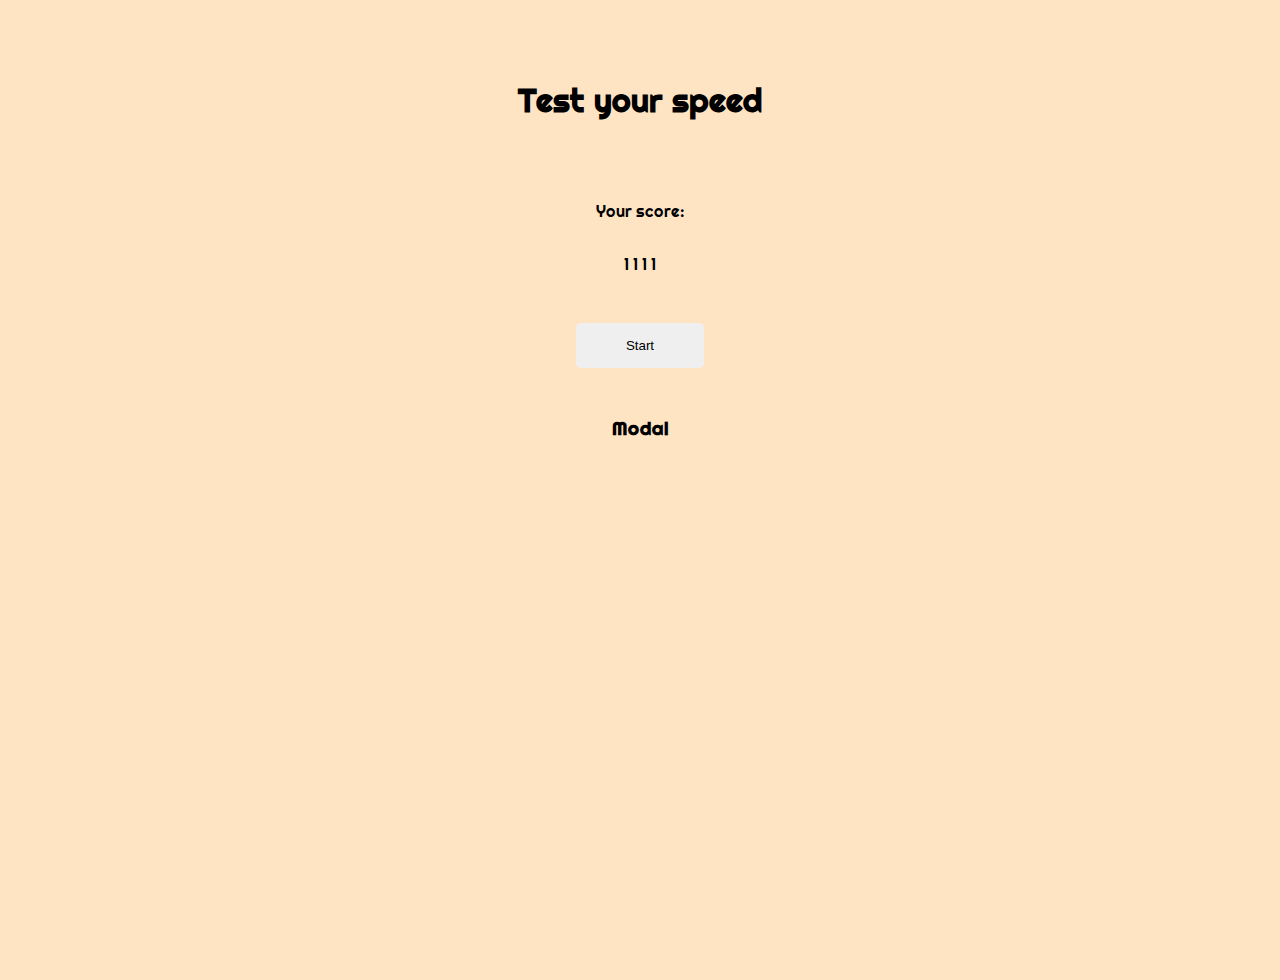
==== week_5/speedgame/index.html @ d9a608ce "speed game" ====
<!DOCTYPE html>
<html lang="en">
<head>
    <meta charset="UTF-8">
    <meta http-equiv="X-UA-Compatible" content="IE=edge">
    <meta name="viewport" content="width=device-width, initial-scale=1.0">
    <link rel="preconnect" href="https://fonts.googleapis.com">
<link rel="preconnect" href="https://fonts.gstatic.com" crossorigin>
<link href="https://fonts.googleapis.com/css2?family=Righteous&display=swap" rel="stylesheet">
    <link rel="stylesheet" href="style.css">
    <title>Speed Game</title>
</head>
<body>
    <main>
        <div>
            <h1>Test your speed</h1>
        </div>
        <div>
            <p id="score">Your score: </p>
        </div>
        <div id="circle">
            <span class="dot">1</span>
            <span class="dot">1</span>
            <span class="dot">1</span>
            <span class="dot">1</span>
            
        </div>
        <div>
            <button id="start">Start</button>
            <button id="end">Stop</button>
        </div>
        <div>
            <h3>Modal</h3>
            <p></p>

        </div>
    </main>


   <script src="main.js"></script> 
</body>
</html>
---- week_5/speedgame/style.css ----
*{
    margin: 0;
    padding: 0;
    box-sizing: border-box;
}
body{
   background-color: bisque;
   font-family: 'Righteous', cursive; 
   text-align: center;
   height:100vh;
   width:100vw;
}
h1{
margin: 5rem 0;
}
#score{
    margin: 2rem;
}

.dot{
    height:15vh;
    width: 15vw;
    
}

#start, #end{
    margin: 3rem;
    height: 5vh;
    width: 10vw;
    border: none;
    border-radius: 5px;
}
#end{
    display: none;
}
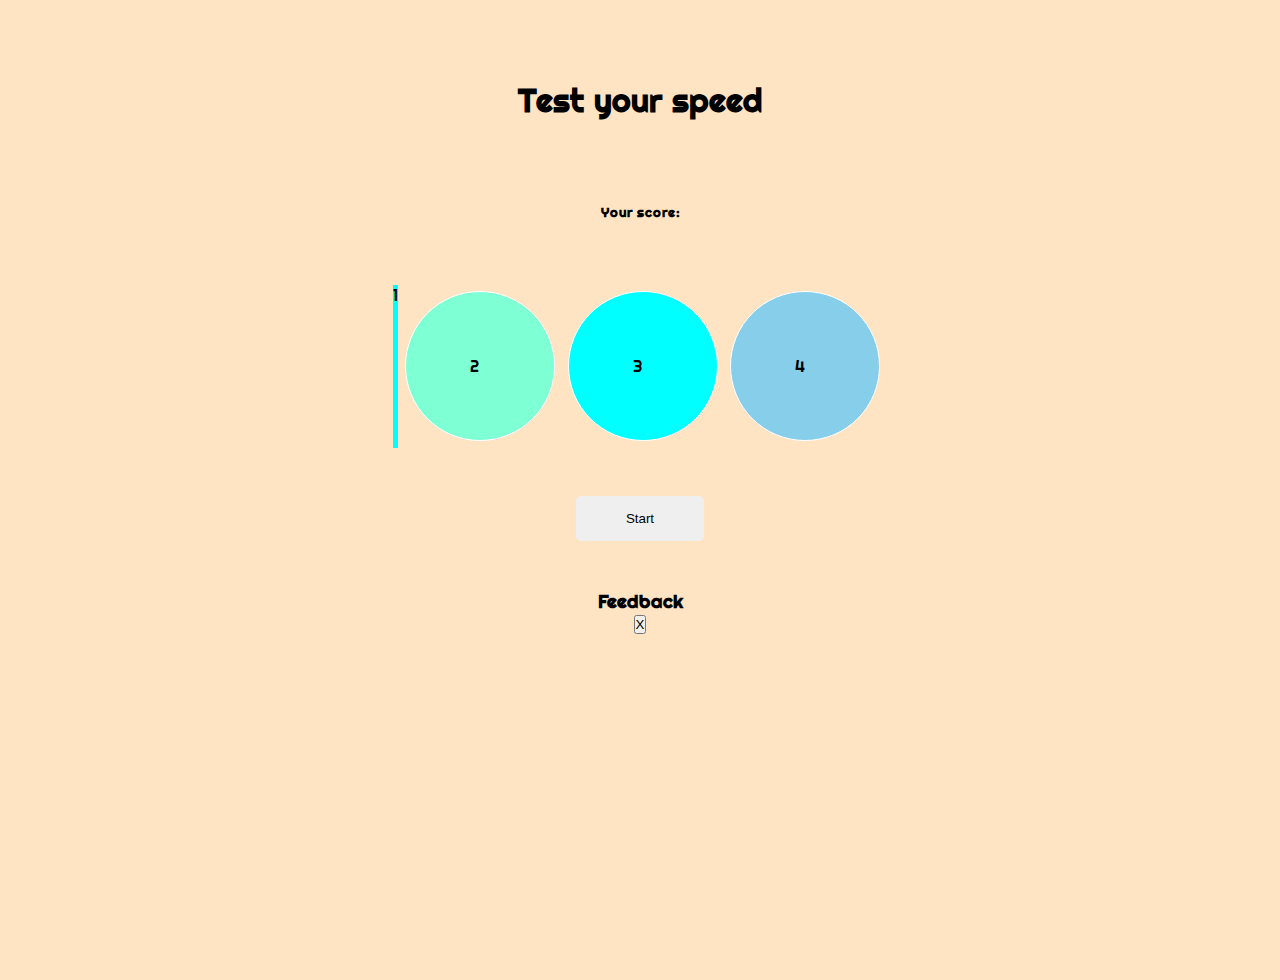
==== commit 6e4622b4: "speed game practice" ====
--- a/week_5/speedgame/index.html
+++ b/week_5/speedgame/index.html
@@ -1,42 +1,57 @@
 <!DOCTYPE html>
 <html lang="en">
+
 <head>
     <meta charset="UTF-8">
     <meta http-equiv="X-UA-Compatible" content="IE=edge">
     <meta name="viewport" content="width=device-width, initial-scale=1.0">
     <link rel="preconnect" href="https://fonts.googleapis.com">
-<link rel="preconnect" href="https://fonts.gstatic.com" crossorigin>
-<link href="https://fonts.googleapis.com/css2?family=Righteous&display=swap" rel="stylesheet">
+    <link rel="preconnect" href="https://fonts.gstatic.com" crossorigin>
+    <link href="https://fonts.googleapis.com/css2?family=Righteous&display=swap" rel="stylesheet">
     <link rel="stylesheet" href="style.css">
     <title>Speed Game</title>
 </head>
+
 <body>
     <main>
         <div>
             <h1>Test your speed</h1>
         </div>
-        <div>
-            <p id="score">Your score: </p>
+        <div class="points">
+            <h5>Your score: <p id="score"></p>
+            </h5>
         </div>
         <div id="circle">
-            <span class="dot">1</span>
-            <span class="dot">1</span>
-            <span class="dot">1</span>
-            <span class="dot">1</span>
-            
+            <div id="aqua" value="one" class="box">
+                <p>1</p>
+            </div>
+            <div id="aquamarine" value="two" class="box">
+                <p>2</p>
+            </div>
+            <div id="cyan" value="three" class="box">
+                <p>3</p>
+            </div>
+            <div id="skyblue" value="four" class="box">
+                <p>4</p>
+            </div>
         </div>
+
         <div>
-            <button id="start">Start</button>
+            <button id="start_button">Start</button>
             <button id="end">Stop</button>
         </div>
-        <div>
-            <h3>Modal</h3>
-            <p></p>
+        <div class="overlay">
+            <div class="feedback"></div>
+            <h3>Feedback</h3>
+            <p id="answer"></p>
+            <button class="btn close">X</button>
 
         </div>
+
     </main>
 
 
-   <script src="main.js"></script> 
+    <script src="main.js"></script>
 </body>
+
 </html>--- a/week_5/speedgame/style.css
+++ b/week_5/speedgame/style.css
@@ -1,36 +1,86 @@
-*{
+* {
     margin: 0;
     padding: 0;
     box-sizing: border-box;
 }
-body{
-   background-color: bisque;
-   font-family: 'Righteous', cursive; 
-   text-align: center;
-   height:100vh;
-   width:100vw;
+
+body {
+    background-color: bisque;
+    font-family: 'Righteous', cursive;
+    text-align: center;
+    height: 100vh;
+    width: 100vw;
 }
-h1{
-margin: 5rem 0;
+
+h1 {
+    margin: 5rem 0;
 }
-#score{
+
+#score {
     margin: 2rem;
 }
 
-.dot{
-    height:15vh;
-    width: 15vw;
-    
+.points {
+    display: inline-block;
 }
 
-#start, #end{
+#circle {
+    display: flex;
+    justify-content: center;
+    margin-top: 2rem;
+}
+
+.box {
+    height: 150px;
+    width: 150px;
+    border: 1px solid white;
+    border-radius: 50%;
+    display: flex;
+    flex-wrap: wrap;
+    align-content: center;
+    margin: 0.4rem;
+    padding: 4rem;
+    cursor: pointer;
+}
+
+.box:hover {
+    border: 2px solid white;
+}
+
+#aqua {
+    background-color: aqua;
+}
+
+#aquamarine {
+    background-color: aquamarine;
+}
+
+#cyan {
+    background-color: cyan;
+}
+
+#skyblue {
+    background-color: skyblue;
+}
+
+
+.active {
+    background-color: white;
+}
+
+#start_button,
+#end {
     margin: 3rem;
     height: 5vh;
     width: 10vw;
     border: none;
     border-radius: 5px;
 }
-#end{
-    display: none;
+
+#start_button:hover {
+    background-color: aquamarine;
 }
 
+#end {
+    display: none;
+}